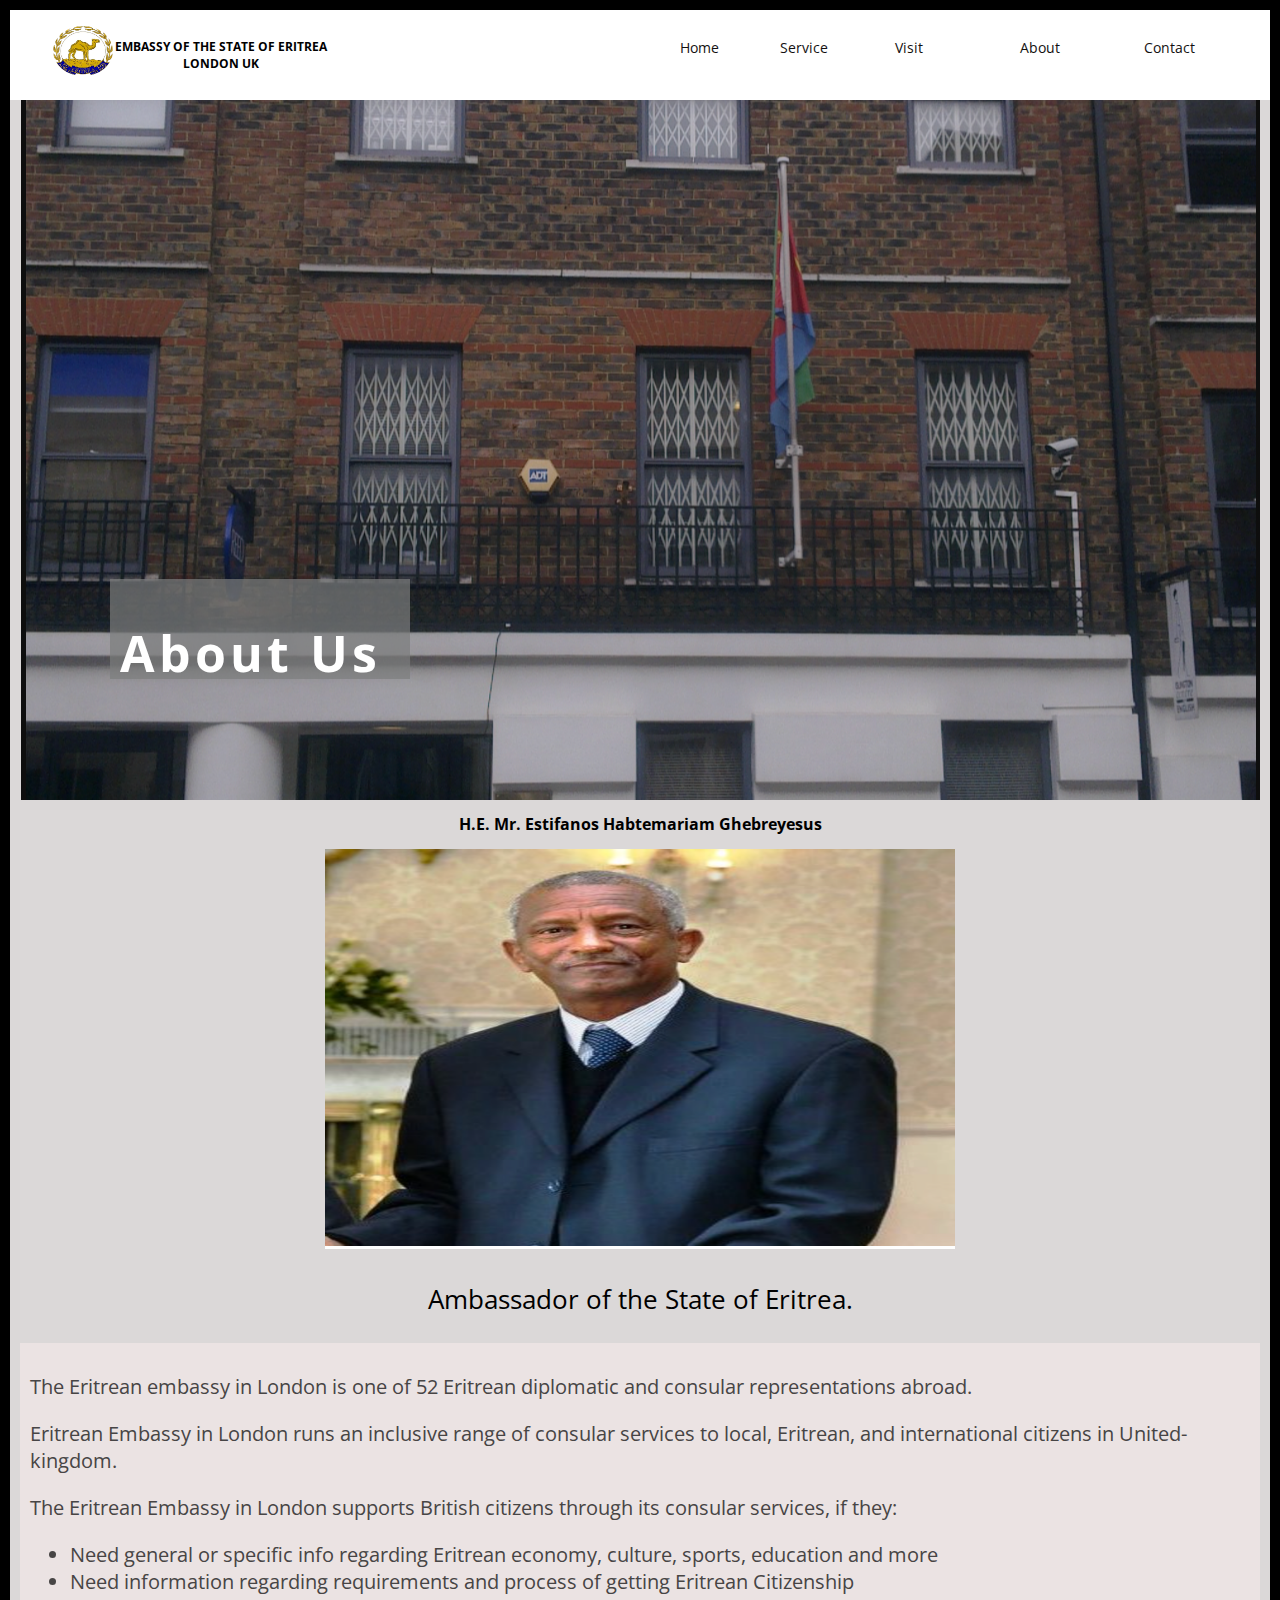
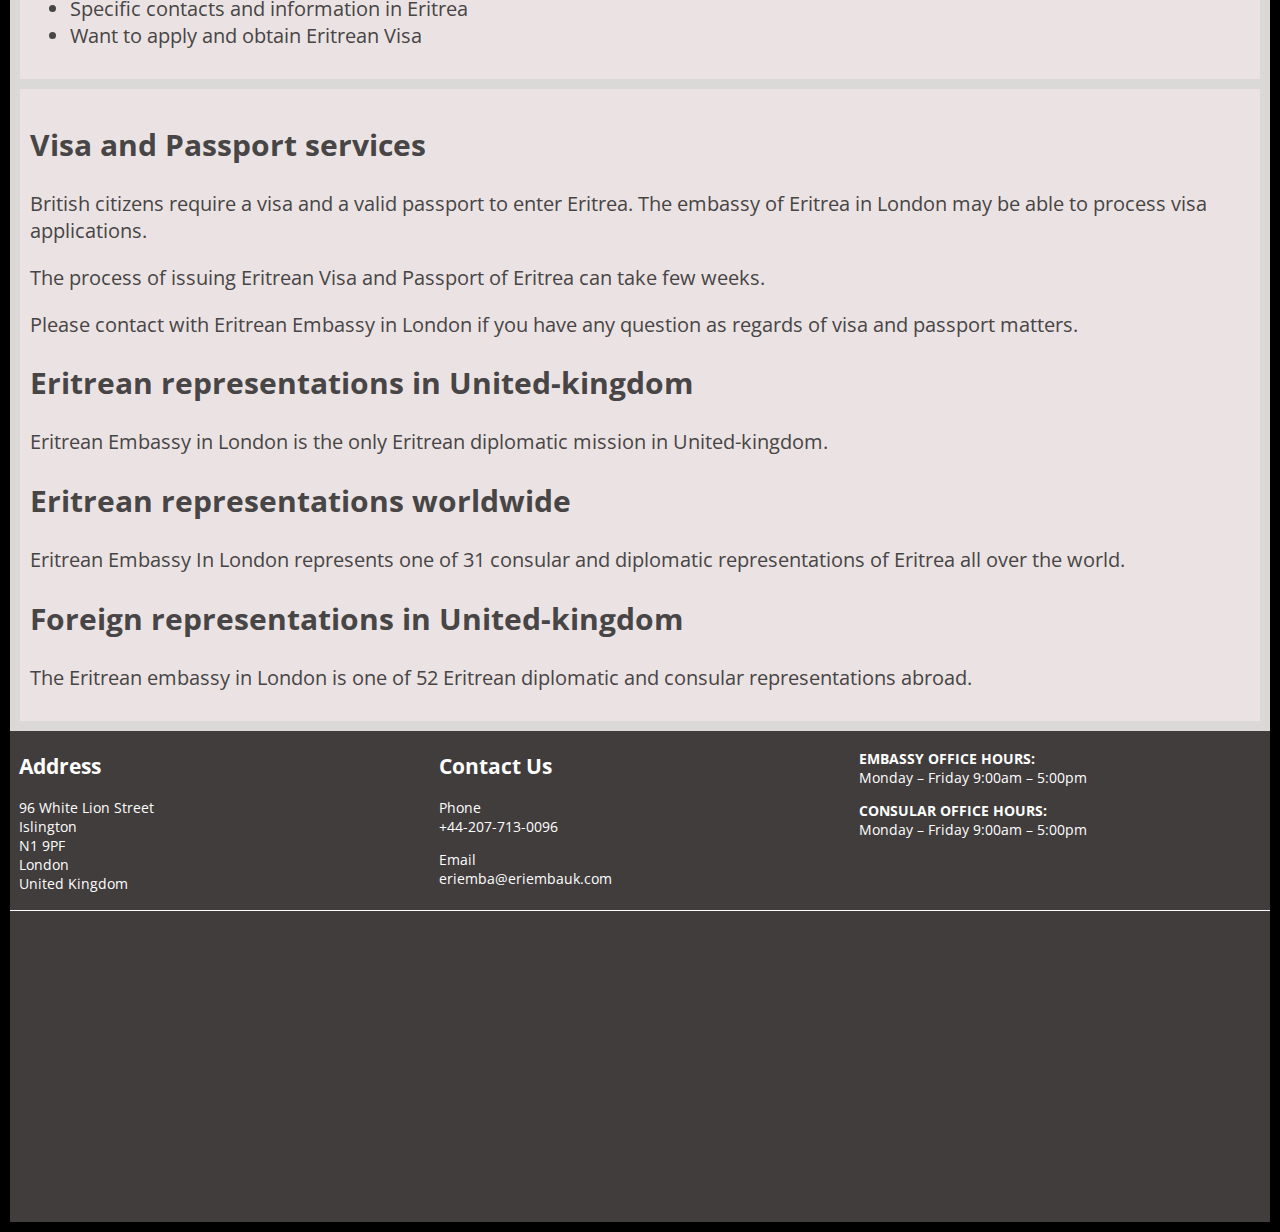
==== about.html @ 08a48cb1 "first commit" ====
<!DOCTYPE html>
<html lang="en">
 <head>
    <meta charset="UTF-8">
    <meta http-equiv="X-UA-Compatible" content="IE=edge">
    <meta name="viewport" content="width=device-width, initial-scale=1.0">
    <title>Embassy Eritrea UK</title>
    <link rel="stylesheet" href="style.css">
    <link rel="stylesheet" href="https://use.fontawesome.com/releases/v5.6.3/css/all.css" integrity="sha384-UHRtZLI+pbxtHCWp1t77Bi1L4ZtiqrqD80Kn4Z8NTSRyMA2Fd33n5dQ8lWUE00s/" crossorigin="anonymous"/>
 </head>
 <body>
    <header>
      <div class="header">
        <div class="logo">
            <div class="logodiv">
              <a href="index.html"><img  src="images/logo.png" id="mylogo"></a>
            </div>
            <div class="titlediv">
              <h1 id="headinglogo"><a href="index.html"> EMBASSY OF THE STATE OF ERITREA LONDON UK</a></h1>
            </div>
        </div>
      <div id="menu-main-menu" class="listsbox">
        <ul class="menu1">
          <li class="lists"><a href="index.html">Home</a></li>
          <li class="dropdown">
          <a href="javascript:void(0)" class="dropbtn">Service</a>
            <div class="dropdown-content">
              <a href="service.html">Vissa</a>
              <a href="form.html">Passport Eritrean Passport</a>
              <a href="ID.html">Eritrean Orgin ID</a>
              <a href="atorney.html">Power of Attorney</a>
              <a href="l">Laissez-Passer</a>
            </div></li>
            <li class="lists"><a href="visit.html">Visit</a></li>
            <li class="lists"><a href="about.html"> About</a> </li>
            <li class="lists"><a href="contact.html">Contact</a></li>
          </ul>
      </div>  
     </div> 
    </header>
    <section>
         <div class="outer-hero">
           <div class="hero-image"></div>
           <div class="cover-text"> <h2> About Us</h2> </div>
        </div>

        <div>

        </div>
        <div class="center">
            <h2>H.E. Mr. Estifanos Habtemariam Ghebreyesus</h2>
           <img src="images/ambasador.png" height="400px" width="50%" >
           <p>Ambassador of the State of Eritrea.</p>
        </div>
       <div class="about">
        <p>The Eritrean embassy in London is one of 52 Eritrean diplomatic and consular representations abroad.</p>
        <p>Eritrean Embassy in London runs an inclusive range of consular services to local, Eritrean, and international citizens in United-kingdom.</p>
         <p>The Eritrean Embassy in London supports British citizens through its consular services, if they:</p>
         <ul>
             <li>Need general or specific info regarding Eritrean economy, culture, sports, education and more</li>
             <li>Need information regarding requirements and process of getting Eritrean Citizenship</li>
             <li>Specific contacts and information in Eritrea</li>
             <li>Want to apply and obtain Eritrean Visa</li>
         </ul>
        </div>
        <div class="about">
            <h2>Visa and Passport services</h2>
            <p>British citizens require a visa and a valid passport to enter Eritrea. The embassy of Eritrea in London may be able to process visa applications.</p>
            <p>The process of issuing Eritrean Visa and Passport of Eritrea can take few weeks.</p>
            <p>Please contact with Eritrean Embassy in London if you have any question as regards of visa and passport matters.</p>
            <h2>Eritrean representations in United-kingdom</h2>
            <p>Eritrean Embassy in London is the only Eritrean diplomatic mission in United-kingdom.</p>
            <h2>Eritrean representations worldwide</h2>
            <p>Eritrean Embassy In London represents one of 31 consular and diplomatic representations of Eritrea all over the world.</p>
            <h2>Foreign representations in United-kingdom</h2>
            <p>The Eritrean embassy in London is one of 52 Eritrean diplomatic and consular representations abroad.</p>
        </div>
       </section>  
    <footer>
        <div class="footer">
           <div class="address">
            <h2>Address <i class="fas fa-map-marker-alt"></i></h2>
            <p>96 White Lion Street<br>
            Islington<br>
            N1 9PF<br>
            London<br>
            United Kingdom </p>
           </div>
           <div class="address">
            <h2>Contact Us <i class="fas fa-id-badge"></i></h2>
            <p>Phone <i class="fas fa-phone"></i><br>
               +44-207-713-0096</p>
            <p>Email <i class="fas fa-envelope-square"></i><br>
                eriemba@eriembauk.com</p>
            </div>
            <div class="address">
              <p><b> EMBASSY OFFICE HOURS:</b><br>
               Monday – Friday 9:00am – 5:00pm</p>
               <p><b> CONSULAR OFFICE HOURS:</b><br>
                 Monday – Friday 9:00am – 5:00pm</p>
            </div>
           <div class="map">
             <iframe src="https://www.google.com/maps/embed?pb=!1m18!1m12!1m3!1d2481.924730343736!2d-0.10948658422909825!3d51.532940379639356!2m3!1f0!2f0!3f0!3m2!1i1024!2i768!4f13.1!3m3!1m2!1s0x48761b4307170413%3A0xbbb116c2f1f9f3bd!2sEmbassy%20of%20Eritrea%20in%20United%20Kingdom%20%26%20Ireland!5e0!3m2!1sen!2suk!4v1640647816319!5m2!1sen!2suk" width="600" height="250" style="border:0;" allowfullscreen="" loading="lazy" frameborder="0"></iframe>
           </div>
          <div class="social">
           <div class="social-net">
            <a href="https://www.facebook.com/Eritrea.Embassy.Media/" target="_blank"><i class="fab fa-facebook-square"></i></a>
           </div>
           <div class="social-net">
            <a href="https://www.youtube.com/channel/UCp-nr7zDmyDUcWPL9_DRxvA" target="_blank"><i class="fab fa-youtube"></i></a>
          
           </div>
         </div>
        </div>
   </footer>
---- style.css ----
@import url('https://fonts.googleapis.com/css2?family=Lato:wght@300&family=Open+Sans&display=swap');

*{
    box-sizing:border-box;
}
body{
    font-family: Open Sans, sans-serif;
    font-size: 1.6rem;
    background-color: #dbd8d8;
}

body{
    margin: auto;
    padding: 0;
    display: block;
    border: 10px solid rgb(0, 0, 0);
}

.header{
    background-color: #ffffff;
    margin: 0px;
    color:#131010;
    width: 100%;
    overflow: hidden;
    z-index: 3;
    display: flex;
    flex-direction: row;
    padding: 10px;
    height: 10vh;
}
.logo{
    padding: 0;
    width: 25%;
    display: flex;
    flex-direction: row;
    height: 100%;
}
.logodiv{
   width: 40%;
   height: 100%;
   display: flex;
   align-items: center;
   justify-content: flex-end;
   text-align: center;
}

.titlediv{
    height: 100%;
    display: flex;
    align-items: center;
    justify-content: center;
    text-align: center;
}

#mylogo{
    height: 50px;
    width: 60px;
    border-radius: 50%;
}

#headinglogo {
    font-size: 12px;
}

#headinglogo a{
    color: #000000;
    text-decoration: none;   
}

.logo .menu1{
    line-height: 75px;
}

.listsbox{
    height: 6vh;
    width:75%;
    padding: 0;
    margin:0;
    display:flex;
    align-items:flex-end;
    justify-content: flex-end;
}

.menu1 {
    padding: 0;
    margin: 0;
    width: 70%;
    height: 100%;
    display: flex;
    flex-direction: row;
    align-items: center;
    justify-content: center;
    text-align: center;
    font-size: 14px;
    margin-top: 10px;
}

.lists{
    width:20%;
}

.dropbtn{
    display: flex;
    align-items: center;
    justify-content: center;
    text-align: center;
}

.menu1 li{
    display: inline-block;
}

.menu1 a{
    text-decoration: none;
    list-style-type: none;
    color: inherit;
}

.menu1 a:hover {
    border-bottom: 1px solid #777777;
}

.menu1 a:visited{
     background-color: #517557;     
}

.dropbtn {
    display: inline-block;
    color: white;
    text-align: center;
    padding: 14px 16px;
    text-decoration: none;
}
  
.dropdown:hover .dropbtn {
    border-bottom: 1px solid #777777;
}
  
li.dropdown {
    display: inline-block;
}
  
.dropdown-content {
    display: none;
    position: absolute;
    background-color: #f9f9f9;
    min-width: 160px;
    box-shadow: 0px 8px 16px 0px rgba(0,0,0,0.2);
    z-index: 1;
}
  
.dropdown-content a {
    color: black;
    padding: 12px 16px;
    text-decoration: none;
    display: block;
    text-align: left;
}
  
.dropdown-content a:hover {
    background-color: #f1f1f1;
}
  
.dropdown:hover .dropdown-content {
    display: block;
}   

.outer-image{
    position: relative;
    height: 40%;
}

.slideshow-container img{
    width: 100%;
    height: 800px;  
}

.myslides{
    display: none;
}

.fade{
    -webkit-animation-name: fade;
    -webkit-animation-duration: 1.5s;
    animation-name: fade;
    animation-duration: 1.5s;
}

@-webkit-keyframes fade{
    from{ opacity: .4;}
    to{opacity: 1;}
}

@keyframes fade{
    from{ opacity: .4;}
    to{ opacity: 1;}
}


.cosular-service-lists{
    clear: both;
    background-color: #f4f4f4;
   
}

#heading-service{
    font-size: 2rem;
    text-align: center;
    color: #131010;
    margin-top: 3%;
    background-color: #dbd8d8;

}  

.servicesParent{
    width: 100%;
    height: 850px;
}


.cosular-service-lists{
    width: 70%;
    height: 20%;
    background-color: rgba(255, 255, 255, 0.2);
    margin: auto;
    border: 1px solid white;
    border-radius: 10px;
    
} 
.cosular-service-lists:hover{
    font-size: larger;
    background-color: rgba(255, 255, 255, 0.4);
}

.cosular-service-lists a{
    text-decoration: none;
    color: inherit;
    transition-duration: 0.4s;
    
}

.cosular-service-lists h3{
    font-size: 20px;
    color: #131010;
    text-align: center;
}

.cosular-service-lists p{
    font-size: 18px;
    color: #131010;
    text-align: center;
}

.cosular-service-lists a:hover {
    font-size: larger;
}


.visit h2{
    text-align: center;
    margin-bottom: 6px;
    margin-top: 3%;
}

.visit::after {
      content: "";
      clear: both;
      display: table;

}
.visit a{
    text-decoration: none;
    color: inherit;
}

.visit a:hover {
    background-color: rgb(204, 218, 218);
}

.visit-eri{
    float: left;
    width: 50%;
    padding: 5px;
}

.desc{
    width: 50%;
    float: right;
    text-align: center;
    padding-top: 20px;

}

.news{
    clear: both;
}

.news a{
 text-decoration: none;
 color: inherit;
}

.news a:hover{
    background-color: rgb(204, 218, 218);
    font-size: larger;
}

.footer{
    font-size: 14px;
    width: 100%;
    background-color: #413d3d;
    color: #ffffff;
}

.address{
    width: 33.33%;
    height: 180px;
    padding: 4px 0 0 9px;
    float: left;
    background-color: #413d3d;
    display: block;
    border-bottom: white 1px solid;

}

.social-net{
    text-align: center;
}

.social-net {
    display: inline;

}


.social-net i{
    font-size: 300%;
    margin: 1%;
    padding-left: 25%;
    color: #ffffff;
}

.main{
    height: 200px;
}

.form {
    padding: 30px 20px;
    font-size: 25px;
}

.form a{
    text-decoration: none;
    color: inherit;
}

.form a:hover{
    background-color: #b9b9b9;
}

.accordion {
    width: 100%;
    margin: auto 0;
    color: inherit;
    background-color: #ffffff;
    padding: 45px 45px;
  
  }

.accordion .container {
    position: relative;
    margin: 10px 10px;
  }
  
  /* Positions the labels relative to the .container. Adds padding to the top and bottom and increases font size. Also makes its cursor a pointer */
  
  .accordion .label {
    position: relative;
    padding: 10px 0;
    font-size: 20px;
    color: inherit;
    cursor: pointer;
  }

  .accordion a{
       text-decoration: none;
       color: inherit;
  }

  .accordion .label::before {
    content: '+';
    color: black;
    position: absolute;
    top: 50%;
    right: -5px;
    font-size: 30px;
    transform: translateY(-50%);
  }
  
  /* Hides the content (height: 0), decreases font size, justifies text and adds transition */
  
  .accordion .content {
    position: relative;
    background: white;
    height: 0;
    font-size: 15px;
    text-align: justify;
    width: 100%;
    overflow: hidden;
    transition: 0.5s;
  }
  
  /* Adds a horizontal line between the contents */
  
  .accordion hr {
    width: 100;
    margin-left: 0;
    border: 1px solid #f5eeee;
  }

  .accordion .container.active .content {
    height: 450px;
  }
  
  /* Changes from plus sign to negative sign once active */
  
  .accordion .container.active .label::before {
    content: '-';
    font-size: 30px;
  }

  .visa{
    background-color: #faf3f3;
    font-size: 20px;
    margin: 10px;
    padding: 10px;
  }

.hero-image{
    height: 700px;
    width: 100%;
    background: url('images/eritrean\ embassy.png') no-repeat center center;
    
    animation-name: hero-zoom;
    animation-duration: 5s;
    animation-fill-mode: forwards;
}

.outer-hero{
    height: 700px;
    width: 100%;
    overflow: hidden;
    position: relative;
}

.cover-text h2{
    font-size: 50px;
    color: #ffffff;
    letter-spacing: 4px;
    
    width: 300px;
    height: 100px;

    padding-top: 40px;
    padding-left: 10px;

    bottom: 80px;
    left: 100px;

    background: rgba(124, 125, 126, 0.7);

    position: absolute;
}


.center h2{
    font-size: 16px;
    color: inherit;

}
.center{
    display: block;
    text-align: center;
    margin-left: auto;
    margin-right: auto;

}


@keyframes hero-zoom{
   from{
       transform: scale(1);
   }
   to{
       transform: scale(1.1);
   }
}

.about{
    font-size: 20px;
    padding: 10px;
    margin: 10px;
    color: rgb(71, 69, 69);
    background: #ebe3e3;
}

.nav2{
    font-size: 15px;
    float: left;
    margin: 0;
    background-color: #ffffff;
    width: 100%;
    border-top: #000000 solid 1px;
    clear: both;
}

.nav2 li{
    display: inline;
    margin-left: 30px;
    text-decoration: none;
    color: inherit;
    list-style-type: none;
    
    
}

.eri-history{
    clear: both;
    text-align: center;
}

.visit{
    font-family: Open Sans;
    font-size: 20px;

}
.history{
    margin: 20px;
    font-size: 18px;
    padding: 5px;


    clear: both;
    
}

.history img{
    float: left;
    width: 270px;
    height: 270px;
    margin-right: 10px;
    margin-bottom: 5px;
    padding: 2px;
    border: #000000 solid 1px;
}

.pre-history{
    margin: 40px;
    font-size: 18px;
    padding: 5px;
    overflow: hidden;

    clear: both;
}

.pre-history img{
    float: right;
    width: 270px;
    height: 270px;
    margin-left: 10px;
    margin-bottom: 5px;
    padding: 2px;
    border: #000000 solid 1px;
}

.contact{
    background-color: #f4f4f4;
    margin: 10px;
    padding: 10px;
}

.contact h2{
    text-align: center;
    font-size: 60px;
}

table {
	width: 70%;
}



tr, th, td {
	text-align: left;
}

th, td {
	
	padding: 8px;
}

.first th{
    font-size: 25 px;
    

}

.first td{
    font-size: 20px;

}

.contactUs{
    display : flex;
    flex-direction: row;
    margin: auto;
    width: 99%;
    color: #474747;

}

.contactboxes{
    width : 33%;
    padding: 1%;
    border: 1px solid white;
    border-radius: 10px;
    background-color:rgba(48, 48, 48, 0.1);
}
.second {
    margin-top: 10%;
   
}

.second th{ 
    font-size: 30px;

}

.second td{
    font-size: 25px;
    color: #474747
}

.third h3{
    text-align: left;
    margin-top: 10%;
}

.third p{
     font-size: 25px;
     color: #474747
}

.third th{
	border: 1px solid black;
    background-color: #2263a0;
}

.third td{
    border-bottom: 1px solid #a3a3a3;
    font-size: 20px;
}


@media (max-width:992px) {
    .header{
        width: 100%;
        height: 10vh;
        display: flex;
        flex-direction: column;
        padding: 0;
    }
    .logo {
        padding: 0;
        width: 100%;
        height: 6vh;
        display: flex;
        flex-direction: row;
    }
    .logodiv{
        padding: 0;
        width: 40%;
        display: flex;
        align-items: center;
        justify-content: flex-end;
        text-align: center;
    }
    #mylogo{
        margin:auto;
        flex-direction: row;
    }
    .titlediv{
        padding: 0;
        margin: 0;
        width: 50%;
        display: flex;
        align-items: center;
        justify-content: flex-start;
        text-align: center;
        height: 100%;
    }
    #headinglogo{
        padding: 0;
        margin:0;
        width: 50%;
    }
    .listsbox{
        height: 4vh;
        width:100%;
        padding: 0;
        margin:0;
    }
    .menu1 {
        padding: 0;
        margin: 0;
        width: 100%;
        height: 100%;
        display: flex;
        flex-direction: row;
        align-items: center;
        justify-content: center;
        text-align: center;
    }
    .lists{
        width:20%;
    }
    .dropbtn{
        display: flex;
        align-items: center;
        justify-content: center;
        text-align: center;
    }

    
    .contactUs{
        display : flex;
        flex-direction: column;
        margin: auto;
        width: 99%;
        color: #474747; 
        font-size:smaller;
        text-align: center;
    }
    
    .contactboxes{
        width : 100%;
        padding: 1%;
    }
   
}

@media (max-width:767px) {
    .header{
        width: 100%;
        height: 16vh;
        display: flex;
        flex-direction: column;
        padding: 0;
        margin: 0;
    }
    .logo {
        padding: 0;
        width: 100%;
        height: 10vh;
        display: flex;
        flex-direction: row;
    }
    .logodiv{
        padding: 0;
        width: 25%;
        display: flex;
        align-items: center;
        justify-content: center;
        text-align: center;
    }
    #mylogo{
        margin:auto;
        flex-direction: row;
    }
    .titlediv{
        padding: 0;
        margin: 0;
        width: 75%;
        display: flex;
        align-items: center;
        justify-content: center;
        text-align: center;
        height: 100%;
    }
    #headinglogo{
        padding: 0;
        margin:0;
        width: 100%;
    }

    .contactUs{
        display : flex;
        flex-direction: column;
        border: 1px solid black;
        margin: auto;
        width: 99%;
        color: #474747; 
        font-size:smaller;
    }
    
    .contactboxes{
        width : 100%;
        padding: 1%;
    }

    .footer{
        margin: 0;
        padding: 0;
        width: 100%;
        height: 20vh;
        display: flex;
        flex-direction: column;
    }
    .address{
        margin: 0;
        padding: 0;
        width: 100%;
        height: 16vh;
        display: flex;
        flex-direction: row;
    }
    .map{  
           margin: 0;
            padding: 0;
            width: 100%;
            height: 4vh;
            display: flex;
            flex-direction: row;
        }
}
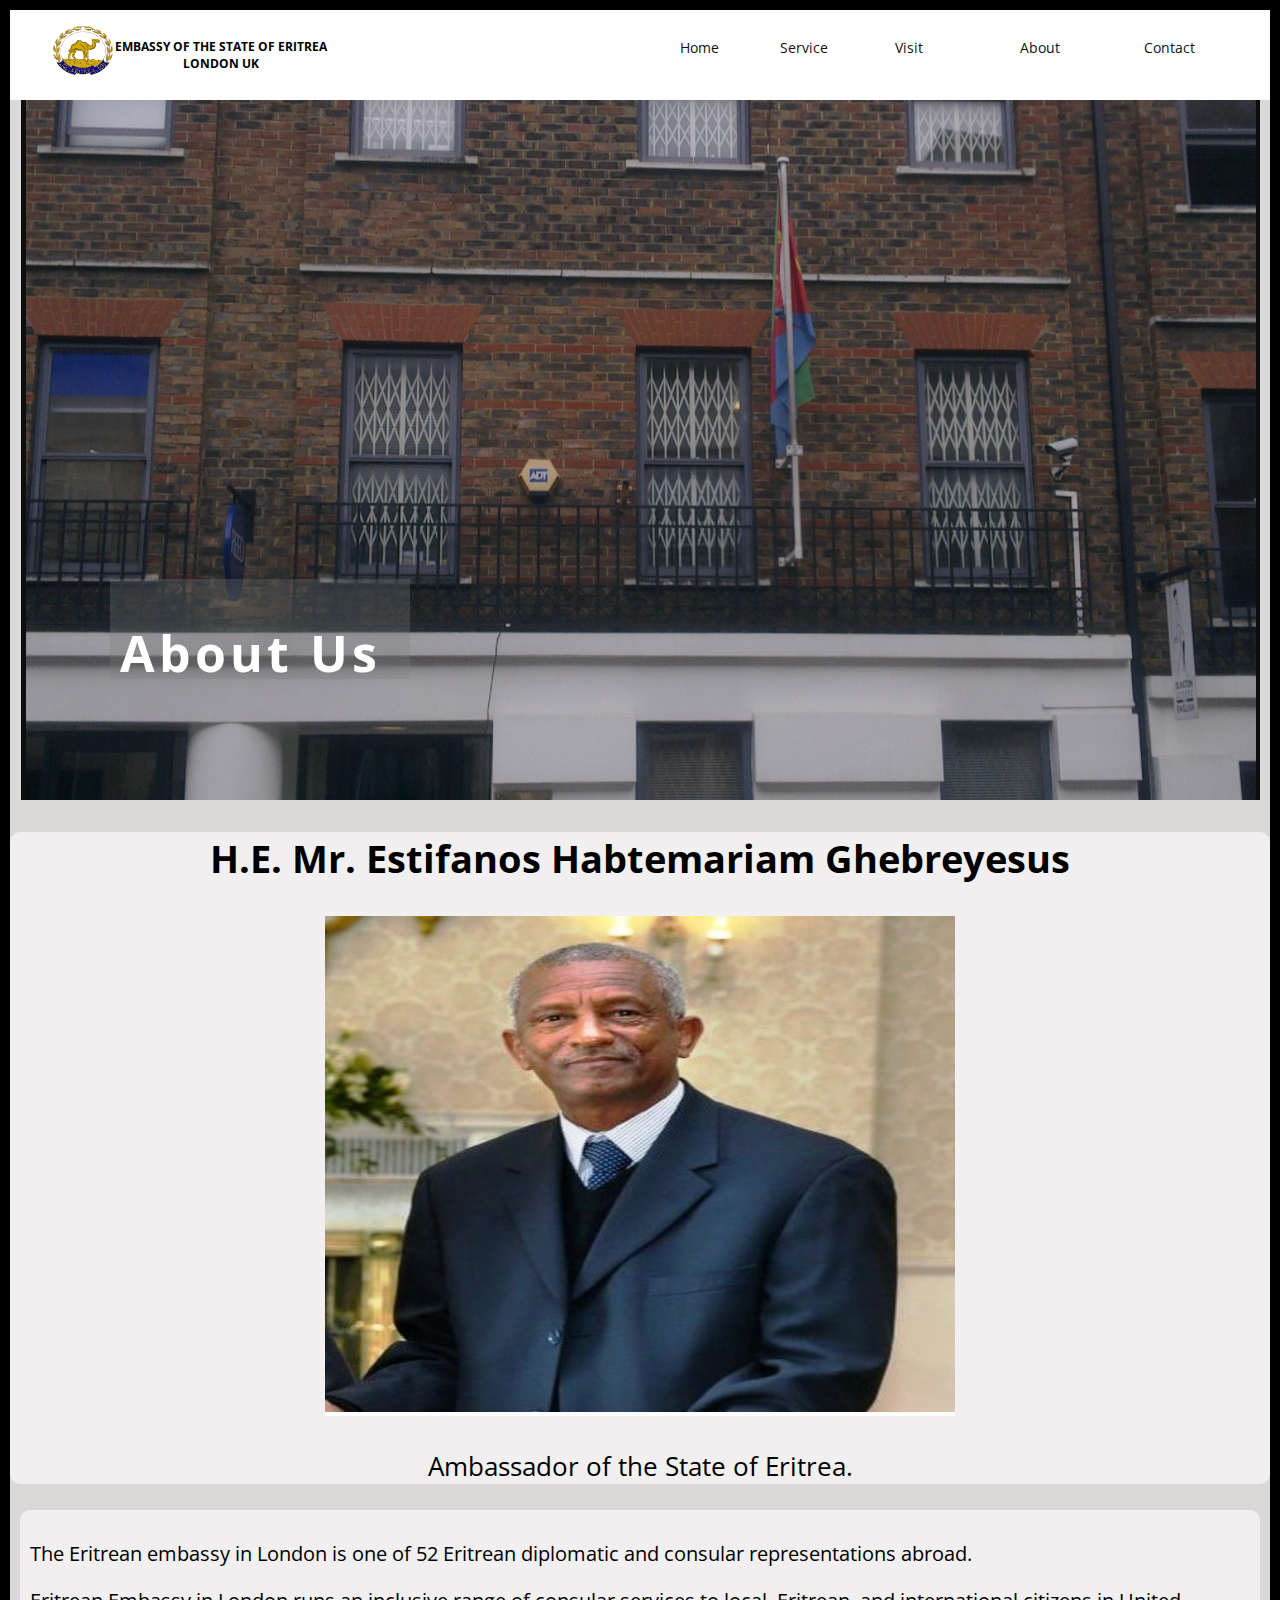
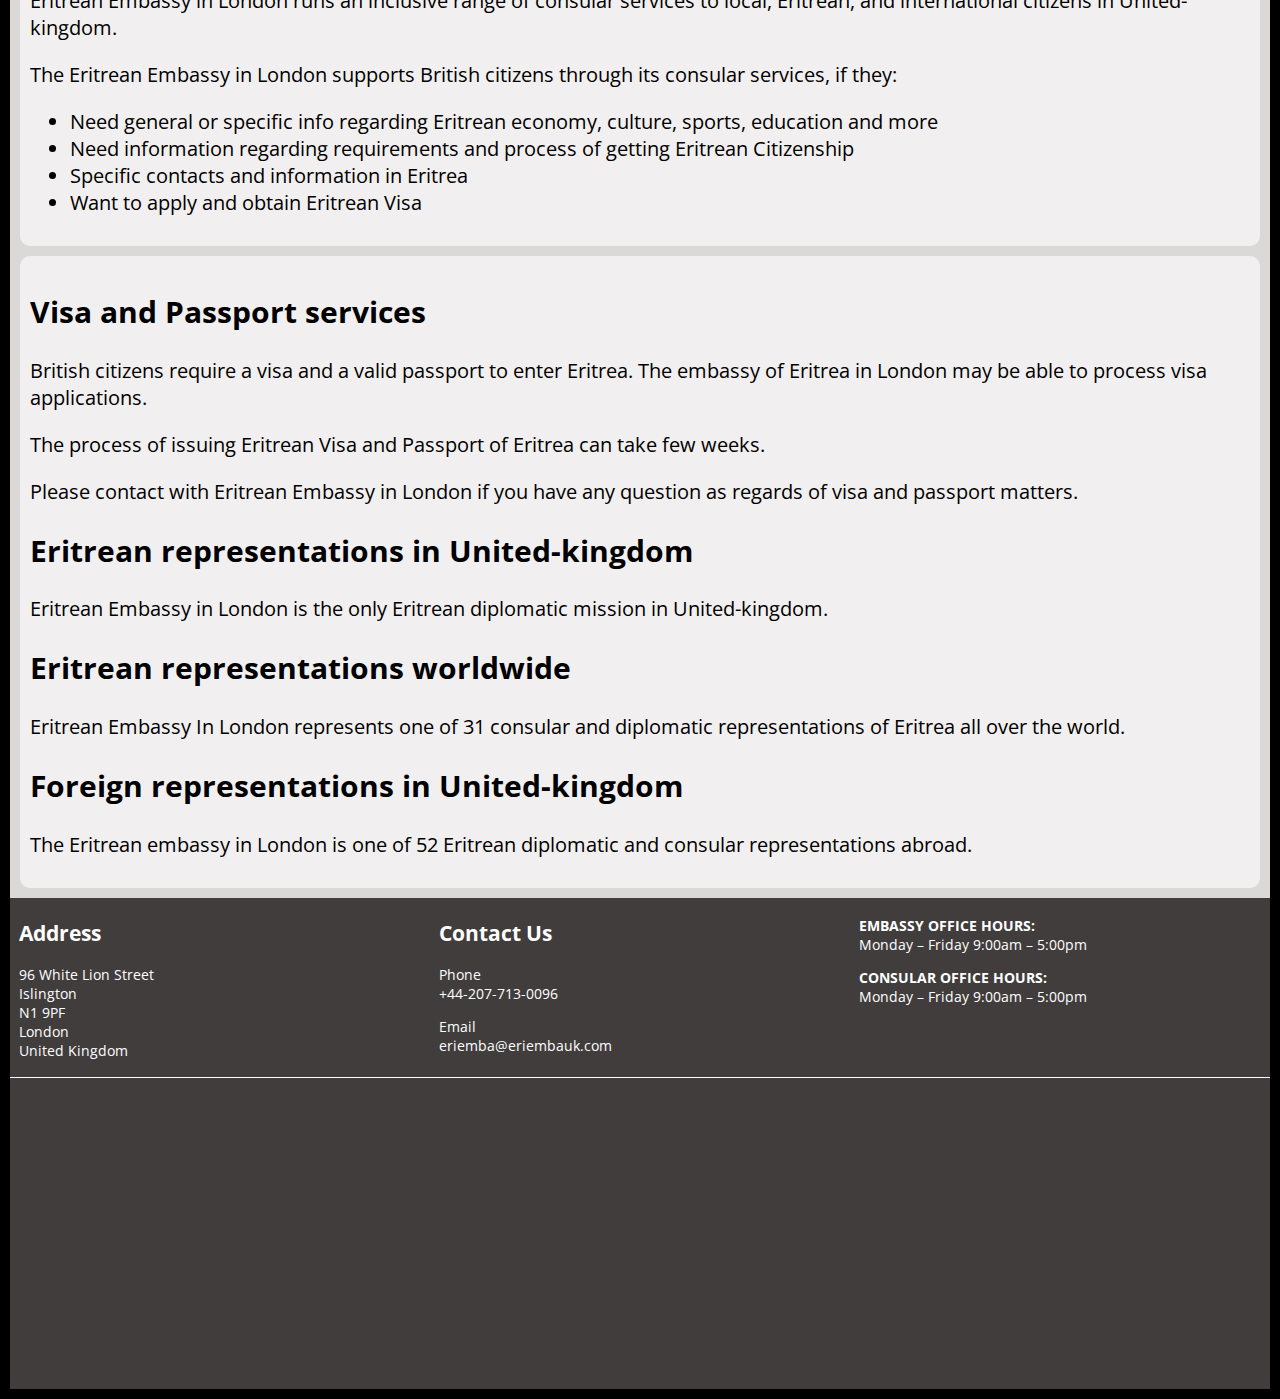
==== commit 531cdd30: "second commit" ====
--- a/about.html
+++ b/about.html
@@ -29,7 +29,7 @@
               <a href="form.html">Passport Eritrean Passport</a>
               <a href="ID.html">Eritrean Orgin ID</a>
               <a href="atorney.html">Power of Attorney</a>
-              <a href="l">Laissez-Passer</a>
+              <a href="ID2.html">Laissez-Passer</a>
             </div></li>
             <li class="lists"><a href="visit.html">Visit</a></li>
             <li class="lists"><a href="about.html"> About</a> </li>
@@ -49,7 +49,7 @@
         </div>
         <div class="center">
             <h2>H.E. Mr. Estifanos Habtemariam Ghebreyesus</h2>
-           <img src="images/ambasador.png" height="400px" width="50%" >
+           <img src="images/ambasador.png" height="500px" width="50%" >
            <p>Ambassador of the State of Eritrea.</p>
         </div>
        <div class="about">
--- a/style.css
+++ b/style.css
@@ -274,7 +274,8 @@
 }
 
 .visit a:hover {
-    background-color: rgb(204, 218, 218);
+    font-size: larger;
+    background-color: rgba(255,255,255,0.3);
 }
 
 .visit-eri{
@@ -293,6 +294,11 @@
 
 .news{
     clear: both;
+}
+
+.news h2{
+    text-align: center;
+    font-size: 40px;
 }
 
 .news a{
@@ -346,7 +352,13 @@
 
 .form {
     padding: 30px 20px;
-    font-size: 25px;
+    background-color:rgba(255, 255, 255, 0.7);
+    border-radius: 10px;
+    border: 1px solid white;
+    margin: 10px;
+    padding: 10px;
+    font-size: 18px;
+
 }
 
 .form a{
@@ -355,21 +367,28 @@
 }
 
 .form a:hover{
-    background-color: #b9b9b9;
-}
+    font-size: larger;
+    background-color:rgba(255, 255, 255, 0.7);
+
+}
+
+
 
 .accordion {
     width: 100%;
-    margin: auto 0;
+    margin: 0 auto;
     color: inherit;
-    background-color: #ffffff;
+    background-color:rgba(255, 255, 255, 0.7);
     padding: 45px 45px;
+    border-radius: 10px;
+    border: 1px solid white;
   
   }
 
 .accordion .container {
     position: relative;
     margin: 10px 10px;
+    width: 100%;
   }
   
   /* Positions the labels relative to the .container. Adds padding to the top and bottom and increases font size. Also makes its cursor a pointer */
@@ -430,8 +449,10 @@
   }
 
   .visa{
-    background-color: #faf3f3;
-    font-size: 20px;
+    border: 1px solid white;
+    border-radius: 10px;
+    background-color:rgba(255, 255, 255, 0.7);
+    font-size: 18px;
     margin: 10px;
     padding: 10px;
   }
@@ -467,14 +488,14 @@
     bottom: 80px;
     left: 100px;
 
-    background: rgba(124, 125, 126, 0.7);
+    background: rgba(124, 125, 126, 0.3);
 
     position: absolute;
 }
 
 
 .center h2{
-    font-size: 16px;
+    font-size: 18 px;
     color: inherit;
 
 }
@@ -483,6 +504,8 @@
     text-align: center;
     margin-left: auto;
     margin-right: auto;
+    background-color: rgba(255, 255, 255, 0.6);
+    border-radius: 10px;
 
 }
 
@@ -500,8 +523,8 @@
     font-size: 20px;
     padding: 10px;
     margin: 10px;
-    color: rgb(71, 69, 69);
-    background: #ebe3e3;
+    background-color: rgba(255, 255, 255, 0.6);
+    border-radius: 10px;
 }
 
 .nav2{
@@ -532,15 +555,17 @@
 .visit{
     font-family: Open Sans;
     font-size: 20px;
+    background-color: rgba(255, 255, 255, 0.6);
+    border-radius: 10px;
 
 }
 .history{
     margin: 20px;
     font-size: 18px;
     padding: 5px;
-
-
+    background-color: rgba(255, 255, 255, 0.3);
     clear: both;
+    border-radius: 10px;
     
 }
 
@@ -559,8 +584,9 @@
     font-size: 18px;
     padding: 5px;
     overflow: hidden;
-
     clear: both;
+    background-color: rgba(255, 255, 255, 0.3);
+    border-radius: 10px;
 }
 
 .pre-history img{
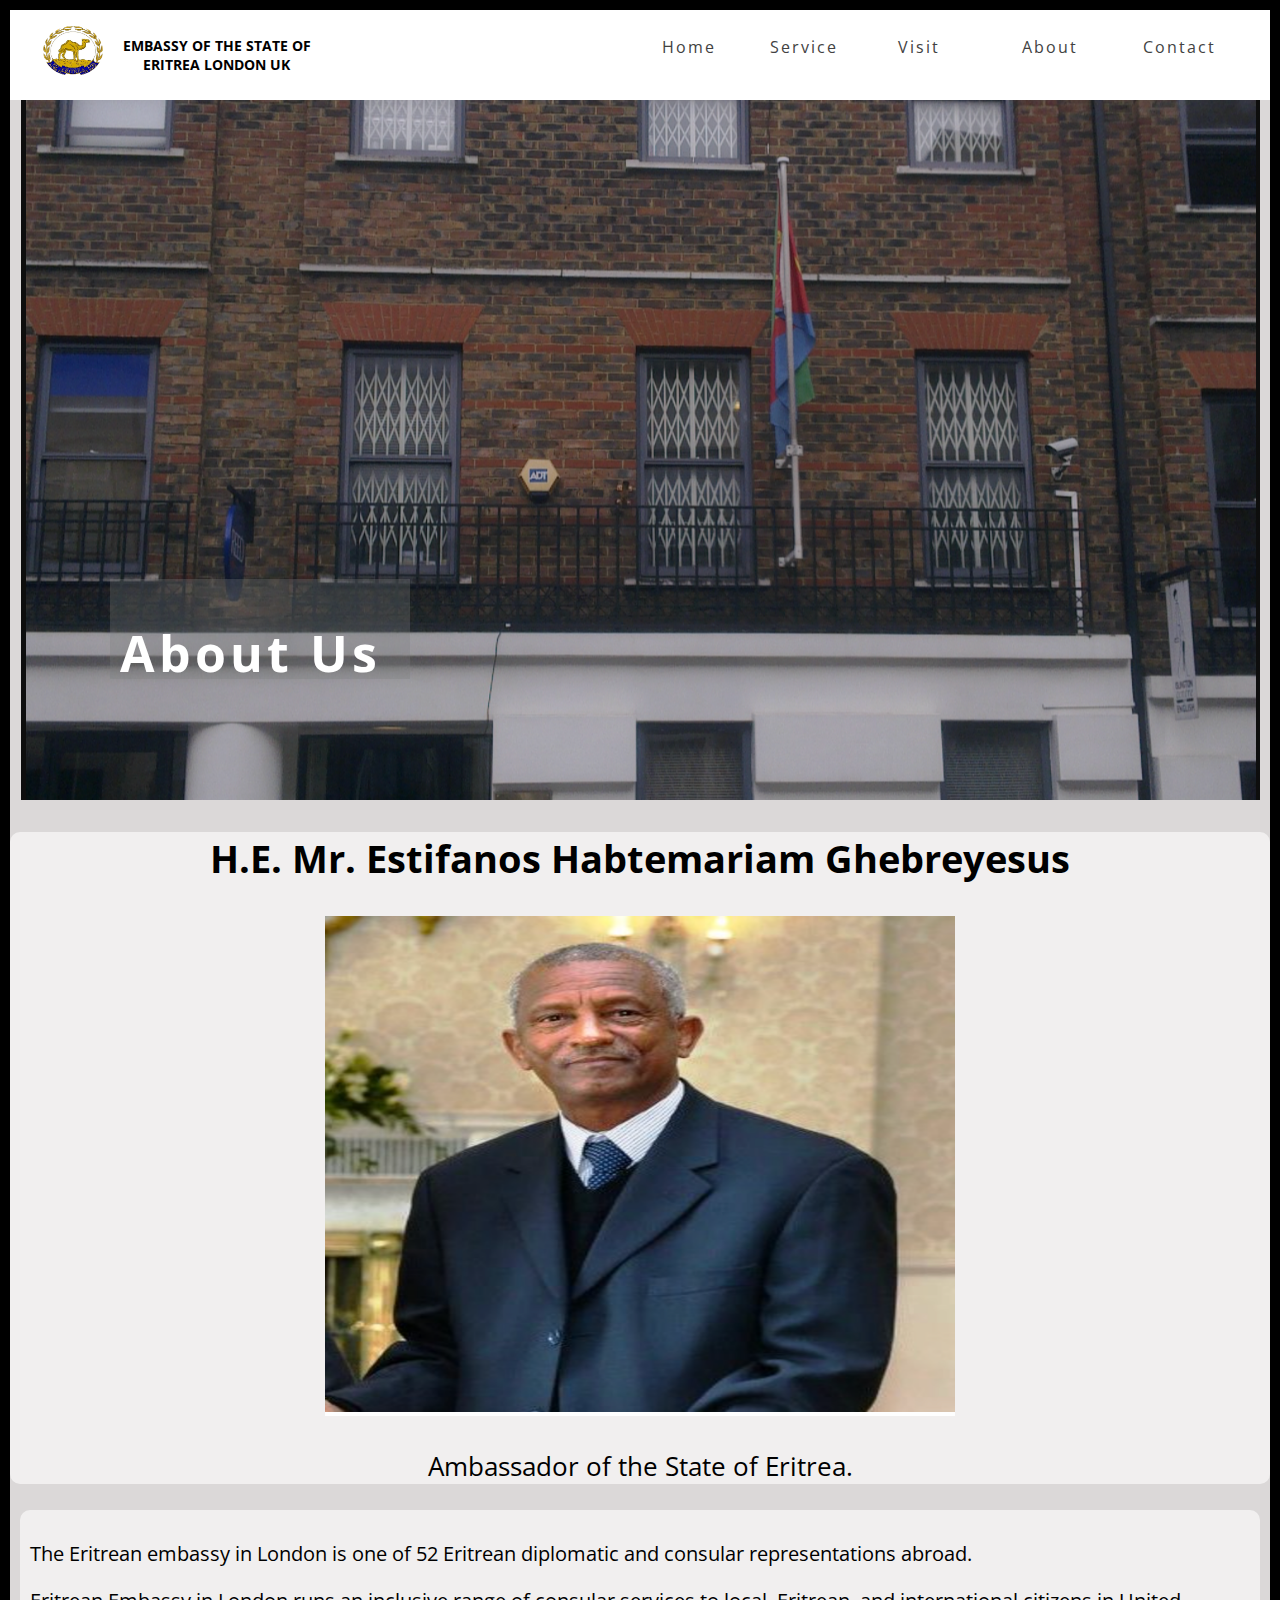
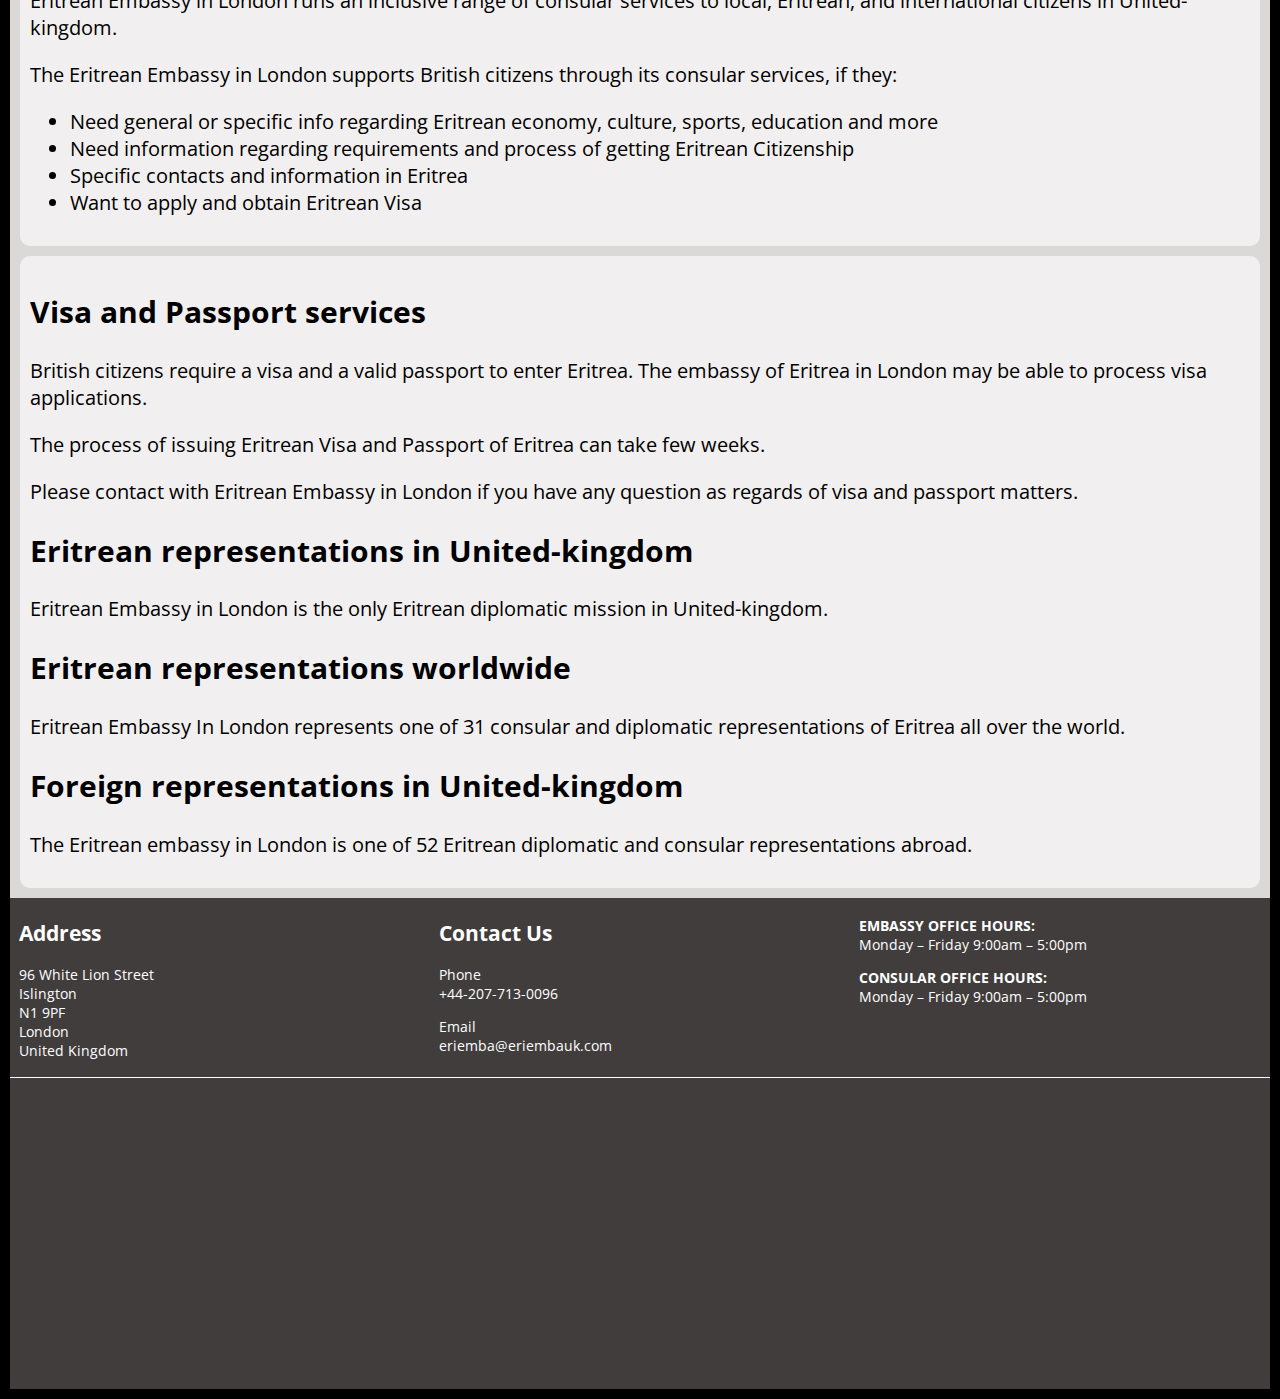
==== commit 81b30b9c: "commit changes" ====
--- a/about.html
+++ b/about.html
@@ -42,10 +42,6 @@
          <div class="outer-hero">
            <div class="hero-image"></div>
            <div class="cover-text"> <h2> About Us</h2> </div>
-        </div>
-
-        <div>
-
         </div>
         <div class="center">
             <h2>H.E. Mr. Estifanos Habtemariam Ghebreyesus</h2>
--- a/style.css
+++ b/style.css
@@ -22,7 +22,6 @@
     color:#131010;
     width: 100%;
     overflow: hidden;
-    z-index: 3;
     display: flex;
     flex-direction: row;
     padding: 10px;
@@ -59,7 +58,7 @@
 }
 
 #headinglogo {
-    font-size: 12px;
+    font-size: 14px;
 }
 
 #headinglogo a{
@@ -91,8 +90,10 @@
     align-items: center;
     justify-content: center;
     text-align: center;
-    font-size: 14px;
+    font-size: 16px;
     margin-top: 10px;
+    letter-spacing: 2px;
+    color: #424242;
 }
 
 .lists{
@@ -118,15 +119,18 @@
 
 .menu1 a:hover {
     border-bottom: 1px solid #777777;
+    color: black;
+    font-size: larger;
 }
 
 .menu1 a:visited{
-     background-color: #517557;     
+     background-color: #121312;     
 }
 
 .dropbtn {
     display: inline-block;
     color: white;
+    z-index: 3;
     text-align: center;
     padding: 14px 16px;
     text-decoration: none;
@@ -146,7 +150,9 @@
     background-color: #f9f9f9;
     min-width: 160px;
     box-shadow: 0px 8px 16px 0px rgba(0,0,0,0.2);
-    z-index: 1;
+    z-index: 9999;
+  
+    
 }
   
 .dropdown-content a {
@@ -168,6 +174,7 @@
 .outer-image{
     position: relative;
     height: 40%;
+    z-index: -1;
 }
 
 .slideshow-container img{
@@ -177,6 +184,18 @@
 
 .myslides{
     display: none;
+}
+
+.embassy{
+    font-family: Verdana, Geneva, Tahoma, sans-serif;
+    top: 70%;
+    left: 10%;
+    background: rgba(49, 50, 51, 0.3);
+    color: white;
+    position: absolute;
+}
+.embassy h3{
+    font-family: fantasy;
 }
 
 .fade{
@@ -184,6 +203,7 @@
     -webkit-animation-duration: 1.5s;
     animation-name: fade;
     animation-duration: 1.5s;
+   
 }
 
 @-webkit-keyframes fade{
@@ -194,6 +214,13 @@
 @keyframes fade{
     from{ opacity: .4;}
     to{ opacity: 1;}
+    from{
+        transform: scale(1);
+    }
+    to{
+        transform: scale(1.1);
+    }
+
 }
 
 
@@ -338,6 +365,9 @@
 
 }
 
+.social-net a :hover{
+    font-size: larger;
+}
 
 .social-net i{
     font-size: 300%;
@@ -465,6 +495,8 @@
     animation-name: hero-zoom;
     animation-duration: 5s;
     animation-fill-mode: forwards;
+    
+   
 }
 
 .outer-hero{
@@ -472,6 +504,7 @@
     width: 100%;
     overflow: hidden;
     position: relative;
+    z-index: -1;
 }
 
 .cover-text h2{
@@ -527,38 +560,19 @@
     border-radius: 10px;
 }
 
-.nav2{
-    font-size: 15px;
-    float: left;
-    margin: 0;
-    background-color: #ffffff;
-    width: 100%;
-    border-top: #000000 solid 1px;
-    clear: both;
-}
-
-.nav2 li{
-    display: inline;
-    margin-left: 30px;
-    text-decoration: none;
-    color: inherit;
-    list-style-type: none;
-    
-    
-}
-
 .eri-history{
     clear: both;
     text-align: center;
 }
 
-.visit{
+.visit1{
     font-family: Open Sans;
     font-size: 20px;
     background-color: rgba(255, 255, 255, 0.6);
     border-radius: 10px;
-
-}
+    position: relative;
+}
+
 .history{
     margin: 20px;
     font-size: 18px;
@@ -609,7 +623,6 @@
     text-align: center;
     font-size: 60px;
 }
-
 table {
 	width: 70%;
 }
@@ -625,16 +638,6 @@
 	padding: 8px;
 }
 
-.first th{
-    font-size: 25 px;
-    
-
-}
-
-.first td{
-    font-size: 20px;
-
-}
 
 .contactUs{
     display : flex;
@@ -653,6 +656,7 @@
     background-color:rgba(48, 48, 48, 0.1);
 }
 .second {
+    float: left;
     margin-top: 10%;
    
 }
@@ -665,6 +669,12 @@
 .second td{
     font-size: 25px;
     color: #474747
+}
+
+
+.third{
+    clear: both;
+    padding-top: 30px;
 }
 
 .third h3{
@@ -818,22 +828,28 @@
         margin:0;
         width: 100%;
     }
-
-    .contactUs{
-        display : flex;
+    .container{
+        margin: 0;
+        padding: 0;
+        width: 100%;
+        display: flex;
         flex-direction: column;
-        border: 1px solid black;
-        margin: auto;
-        width: 99%;
-        color: #474747; 
-        font-size:smaller;
-    }
-    
-    .contactboxes{
-        width : 100%;
-        padding: 1%;
-    }
-
+    }
+
+    .label{
+        margin: 0;
+        padding: 0;
+        width: 100%;
+        display: flex;
+        flex-direction: column;
+    }
+    .content{
+        margin: 0;
+        padding: 0;
+        width: 100%;
+        display: flex;
+        flex-direction: column;
+    }
     .footer{
         margin: 0;
         padding: 0;
